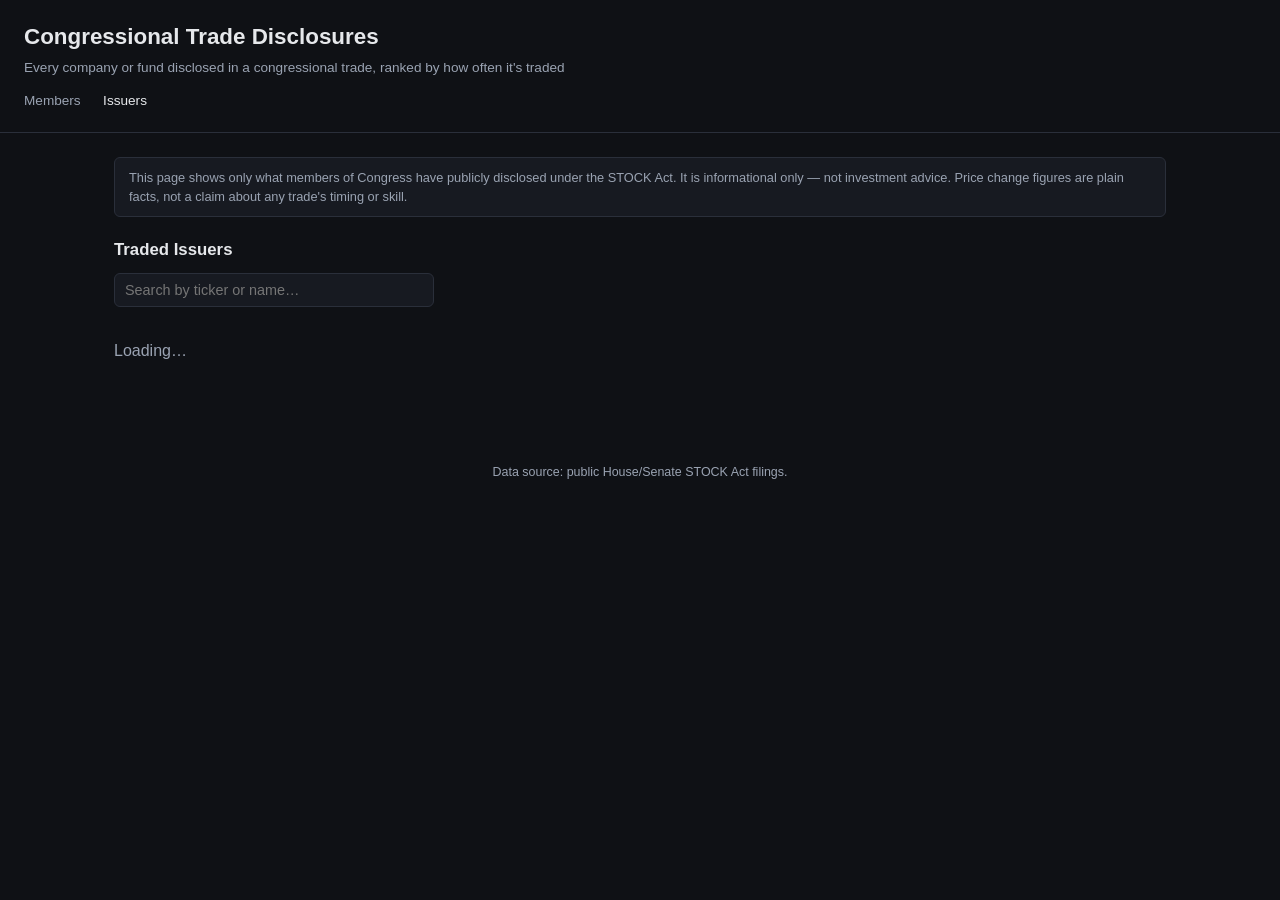
==== web/issuers.html @ e521ec8b "Add static congressional trade disclosures website Builds a 4-page static site (members directory, p" ====
<!DOCTYPE html>
<html lang="en">
<head>
<meta charset="UTF-8">
<meta name="viewport" content="width=device-width, initial-scale=1.0">
<title>Traded Issuers</title>
<link rel="stylesheet" href="style.css">
</head>
<body>
<header class="site-header">
  <h1><a href="index.html">Congressional Trade Disclosures</a></h1>
  <p class="subtitle">Every company or fund disclosed in a congressional trade, ranked by how often it's traded</p>
  <nav class="site-nav">
    <a href="index.html">Members</a>
    <a href="issuers.html" class="active">Issuers</a>
  </nav>
</header>
<main>
  <div class="disclaimer">
    This page shows only what members of Congress have publicly disclosed under the STOCK Act.
    It is informational only — not investment advice. Price change figures are plain facts,
    not a claim about any trade's timing or skill.
  </div>

  <section>
    <h2>Traded Issuers</h2>
    <input type="search" id="issuer-search" placeholder="Search by ticker or name…">
    <div id="loading" class="loading">Loading…</div>
    <table id="issuers-table" style="display:none">
      <thead>
        <tr>
          <th data-sort="ticker">Ticker</th>
          <th data-sort="name">Name</th>
          <th data-sort="last">Last Traded</th>
          <th data-sort="volume">Disclosed Volume</th>
          <th data-sort="trades">Trades</th>
          <th data-sort="politicians">Politicians</th>
          <th data-sort="price">Current Price</th>
          <th data-sort="change">30-Day Change</th>
        </tr>
      </thead>
      <tbody></tbody>
    </table>
  </section>
</main>
<footer>Data source: public House/Senate STOCK Act filings.</footer>
<script src="app.js"></script>
<script>
let allIssuers = [];

function formatVolume(v) {
  if (v >= 1_000_000) return "$" + (v / 1_000_000).toFixed(1) + "M";
  if (v >= 1_000) return "$" + (v / 1_000).toFixed(0) + "K";
  return "$" + Math.round(v).toLocaleString();
}

function formatChange(pct) {
  if (pct == null) return "—";
  const sign = pct >= 0 ? "+" : "";
  const cls = pct >= 0 ? "type-purchase" : "type-sale_full";
  return `<span class="${cls}">${sign}${(pct * 100).toFixed(1)}%</span>`;
}

function render(list) {
  const tbody = document.querySelector("#issuers-table tbody");
  tbody.innerHTML = list.map((i) => `
    <tr>
      <td data-sort-value="${escapeHtml(i.ticker)}">
        <a href="ticker.html?ticker=${encodeURIComponent(i.ticker)}">${escapeHtml(i.ticker)}</a>
      </td>
      <td>${escapeHtml(i.asset_name)}</td>
      <td data-sort-value="${i.last_traded}">${formatDate(i.last_traded)}</td>
      <td data-sort-value="${i.volume}">${formatVolume(i.volume)}</td>
      <td data-sort-value="${i.trade_count}">${i.trade_count.toLocaleString()}</td>
      <td data-sort-value="${i.distinct_politicians}">${i.distinct_politicians}</td>
      <td data-sort-value="${i.current_price ?? ""}">${formatPrice(i.current_price)}</td>
      <td data-sort-value="${i.price_change_30d ?? ""}">${formatChange(i.price_change_30d)}</td>
    </tr>
  `).join("");
}

async function main() {
  allIssuers = await fetchJSON("data/issuers.json");
  render(allIssuers);
  document.getElementById("loading").style.display = "none";
  document.getElementById("issuers-table").style.display = "table";
  makeSortable(document.getElementById("issuers-table"));
}

document.getElementById("issuer-search").addEventListener("input", (e) => {
  const q = e.target.value.trim().toLowerCase();
  const filtered = q
    ? allIssuers.filter((i) => i.ticker.toLowerCase().includes(q) || i.asset_name.toLowerCase().includes(q))
    : allIssuers;
  render(filtered);
});

main();
</script>
</body>
</html>
---- web/style.css ----
:root {
  --bg: #0f1115;
  --panel: #171a21;
  --border: #2a2f3a;
  --text: #e6e8eb;
  --muted: #9aa3b2;
  --accent: #6ea8fe;
  --buy: #4caf6a;
  --sell: #e06b6b;
}

* { box-sizing: border-box; }

body {
  margin: 0;
  font-family: -apple-system, BlinkMacSystemFont, "Segoe UI", Helvetica, Arial, sans-serif;
  background: var(--bg);
  color: var(--text);
  line-height: 1.5;
}

header.site-header {
  border-bottom: 1px solid var(--border);
  padding: 20px 24px;
}

header.site-header h1 {
  margin: 0 0 4px 0;
  font-size: 1.4rem;
}

header.site-header h1 a {
  color: var(--text);
  text-decoration: none;
}

.subtitle {
  color: var(--muted);
  font-size: 0.85rem;
  margin: 0;
}

nav.site-nav {
  margin-top: 10px;
}

nav.site-nav a {
  color: var(--muted);
  font-size: 0.85rem;
  margin-right: 18px;
  text-decoration: none;
}

nav.site-nav a:hover, nav.site-nav a.active {
  color: var(--text);
}

main {
  max-width: 1100px;
  margin: 0 auto;
  padding: 24px;
}

.disclaimer {
  background: var(--panel);
  border: 1px solid var(--border);
  border-radius: 6px;
  padding: 10px 14px;
  font-size: 0.8rem;
  color: var(--muted);
  margin-bottom: 20px;
}

section { margin-bottom: 32px; }

section h2 {
  font-size: 1.05rem;
  margin-bottom: 10px;
  color: var(--text);
}

input[type="search"] {
  width: 100%;
  max-width: 320px;
  padding: 8px 10px;
  background: var(--panel);
  border: 1px solid var(--border);
  border-radius: 6px;
  color: var(--text);
  font-size: 0.9rem;
  margin-bottom: 12px;
}

.filter-row {
  display: flex;
  gap: 10px;
  flex-wrap: wrap;
  align-items: flex-start;
}

.filter-row input[type="search"] { margin-bottom: 0; }

select {
  padding: 8px 10px;
  background: var(--panel);
  border: 1px solid var(--border);
  border-radius: 6px;
  color: var(--text);
  font-size: 0.9rem;
  margin-bottom: 12px;
}

table {
  width: 100%;
  border-collapse: collapse;
  font-size: 0.88rem;
}

th, td {
  text-align: left;
  padding: 8px 10px;
  border-bottom: 1px solid var(--border);
  white-space: nowrap;
}

td.details {
  max-width: 320px;
  overflow: hidden;
  text-overflow: ellipsis;
}

th {
  color: var(--muted);
  font-weight: 600;
  cursor: pointer;
  user-select: none;
}

th:hover { color: var(--text); }

tbody tr:hover { background: var(--panel); }

a { color: var(--accent); text-decoration: none; }
a:hover { text-decoration: underline; }

.type-purchase { color: var(--buy); }
.type-sale_full, .type-sale_partial { color: var(--sell); }
.type-exchange { color: var(--muted); }

.muted { color: var(--muted); }

.badge {
  display: inline-block;
  padding: 1px 7px;
  border-radius: 10px;
  font-size: 0.72rem;
  background: var(--panel);
  border: 1px solid var(--border);
  color: var(--muted);
}

.stat-row {
  display: flex;
  gap: 24px;
  margin-bottom: 20px;
  flex-wrap: wrap;
}

.stat {
  background: var(--panel);
  border: 1px solid var(--border);
  border-radius: 8px;
  padding: 12px 18px;
  min-width: 140px;
}

.stat .label {
  color: var(--muted);
  font-size: 0.75rem;
  text-transform: uppercase;
  letter-spacing: 0.03em;
}

.stat .value {
  font-size: 1.3rem;
  margin-top: 2px;
}

.loading, .empty {
  color: var(--muted);
  padding: 20px 0;
}

.feed-panel {
  max-height: 520px;
  overflow-y: auto;
  border: 1px solid var(--border);
  border-radius: 8px;
}

.feed-panel table { font-size: 0.86rem; }

.feed-panel thead th {
  position: sticky;
  top: 0;
  background: var(--panel);
  z-index: 1;
}

.feed-panel tbody tr:last-child td { border-bottom: none; }

.chart-wrap {
  background: var(--panel);
  border: 1px solid var(--border);
  border-radius: 8px;
  padding: 16px;
  position: relative;
  height: 400px;
}

.dot {
  display: inline-block;
  width: 9px;
  height: 9px;
  border-radius: 50%;
  margin-right: 3px;
}

.dot.buy { background: var(--buy); }
.dot.sell { background: var(--sell); }

.range-buttons {
  display: flex;
  gap: 6px;
  margin-bottom: 10px;
}

.range-buttons button {
  background: var(--panel);
  border: 1px solid var(--border);
  color: var(--muted);
  border-radius: 6px;
  padding: 5px 12px;
  font-size: 0.82rem;
  cursor: pointer;
}

.range-buttons button:hover { color: var(--text); }

.range-buttons button.active {
  background: var(--accent);
  border-color: var(--accent);
  color: #0f1115;
  font-weight: 600;
}

footer {
  text-align: center;
  color: var(--muted);
  font-size: 0.78rem;
  padding: 24px;
}
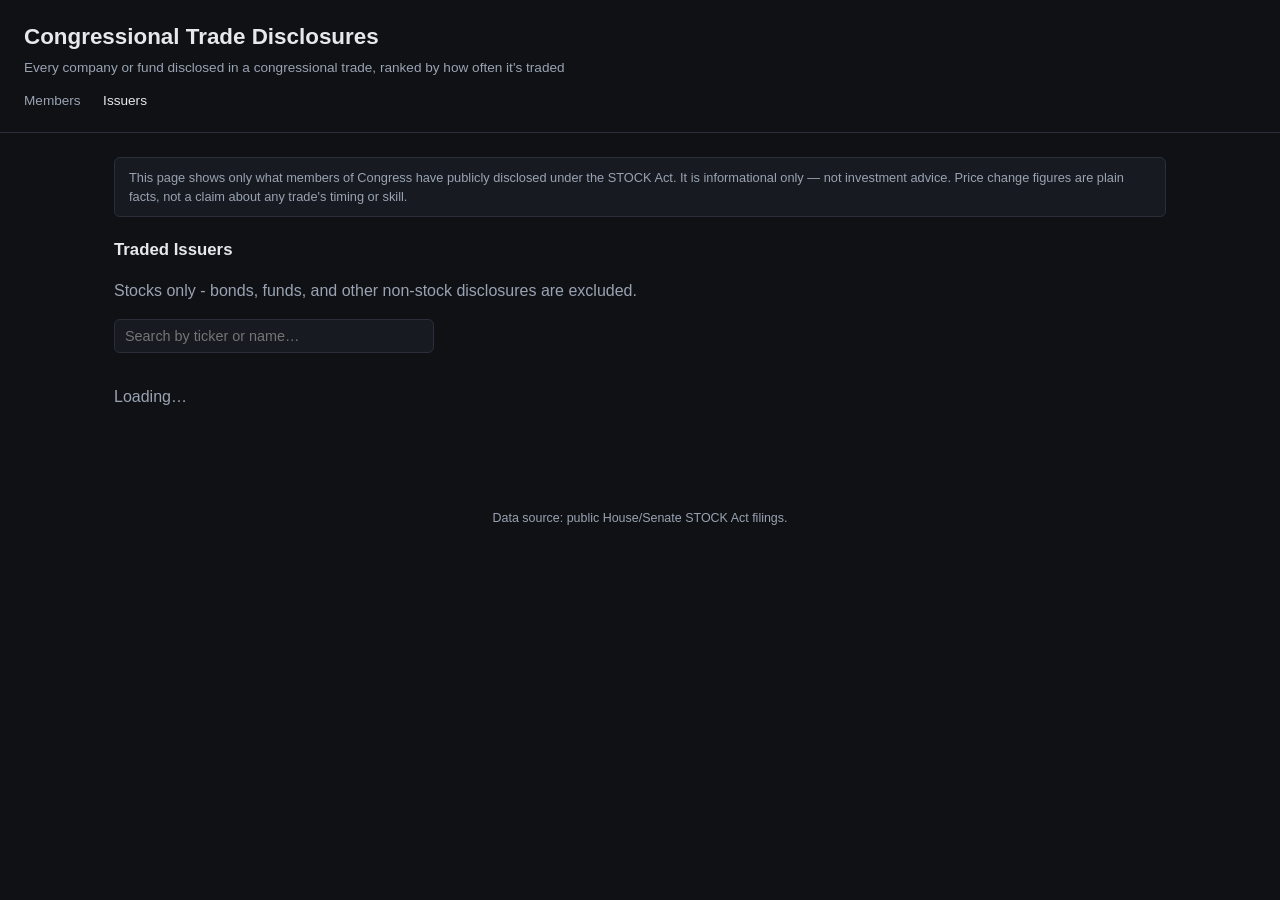
==== commit 5f96a485: "Add trade detail pages, activity/positions views, and clean up tables Member pages get an activity-o" ====
--- a/web/issuers.html
+++ b/web/issuers.html
@@ -24,23 +24,31 @@
 
   <section>
     <h2>Traded Issuers</h2>
+    <p class="muted">Stocks only - bonds, funds, and other non-stock disclosures are excluded.</p>
     <input type="search" id="issuer-search" placeholder="Search by ticker or name…">
     <div id="loading" class="loading">Loading…</div>
-    <table id="issuers-table" style="display:none">
-      <thead>
-        <tr>
-          <th data-sort="ticker">Ticker</th>
-          <th data-sort="name">Name</th>
-          <th data-sort="last">Last Traded</th>
-          <th data-sort="volume">Disclosed Volume</th>
-          <th data-sort="trades">Trades</th>
-          <th data-sort="politicians">Politicians</th>
-          <th data-sort="price">Current Price</th>
-          <th data-sort="change">30-Day Change</th>
-        </tr>
-      </thead>
-      <tbody></tbody>
-    </table>
+    <div class="feed-panel" id="issuers-panel" style="display:none">
+      <table id="issuers-table">
+        <colgroup>
+          <col style="width:8%"><col style="width:28%"><col style="width:11%">
+          <col style="width:13%"><col style="width:8%"><col style="width:9%">
+          <col style="width:10%"><col style="width:13%">
+        </colgroup>
+        <thead>
+          <tr>
+            <th data-sort="ticker">Ticker</th>
+            <th data-sort="name">Name</th>
+            <th data-sort="last">Last Traded</th>
+            <th data-sort="volume">Disclosed Volume</th>
+            <th data-sort="trades">Trades</th>
+            <th data-sort="politicians">Politicians</th>
+            <th data-sort="price">Current Price</th>
+            <th data-sort="change">30-Day Change</th>
+          </tr>
+        </thead>
+        <tbody></tbody>
+      </table>
+    </div>
   </section>
 </main>
 <footer>Data source: public House/Senate STOCK Act filings.</footer>
@@ -68,7 +76,7 @@
       <td data-sort-value="${escapeHtml(i.ticker)}">
         <a href="ticker.html?ticker=${encodeURIComponent(i.ticker)}">${escapeHtml(i.ticker)}</a>
       </td>
-      <td>${escapeHtml(i.asset_name)}</td>
+      <td title="${escapeHtml(i.asset_name)}">${escapeHtml(i.asset_name)}</td>
       <td data-sort-value="${i.last_traded}">${formatDate(i.last_traded)}</td>
       <td data-sort-value="${i.volume}">${formatVolume(i.volume)}</td>
       <td data-sort-value="${i.trade_count}">${i.trade_count.toLocaleString()}</td>
@@ -83,7 +91,7 @@
   allIssuers = await fetchJSON("data/issuers.json");
   render(allIssuers);
   document.getElementById("loading").style.display = "none";
-  document.getElementById("issuers-table").style.display = "table";
+  document.getElementById("issuers-panel").style.display = "block";
   makeSortable(document.getElementById("issuers-table"));
 }
 
--- a/web/style.css
+++ b/web/style.css
@@ -198,7 +198,10 @@
   border-radius: 8px;
 }
 
-.feed-panel table { font-size: 0.86rem; }
+.feed-panel table {
+  font-size: 0.86rem;
+  table-layout: fixed;
+}
 
 .feed-panel thead th {
   position: sticky;
@@ -208,6 +211,13 @@
 }
 
 .feed-panel tbody tr:last-child td { border-bottom: none; }
+
+.feed-panel td, .feed-panel th {
+  overflow: hidden;
+  text-overflow: ellipsis;
+}
+
+.row-link { cursor: pointer; }
 
 .chart-wrap {
   background: var(--panel);
@@ -228,6 +238,8 @@
 
 .dot.buy { background: var(--buy); }
 .dot.sell { background: var(--sell); }
+.dot.exchange { background: var(--muted); }
+.dot.disclosure { background: #f0b429; }
 
 .range-buttons {
   display: flex;
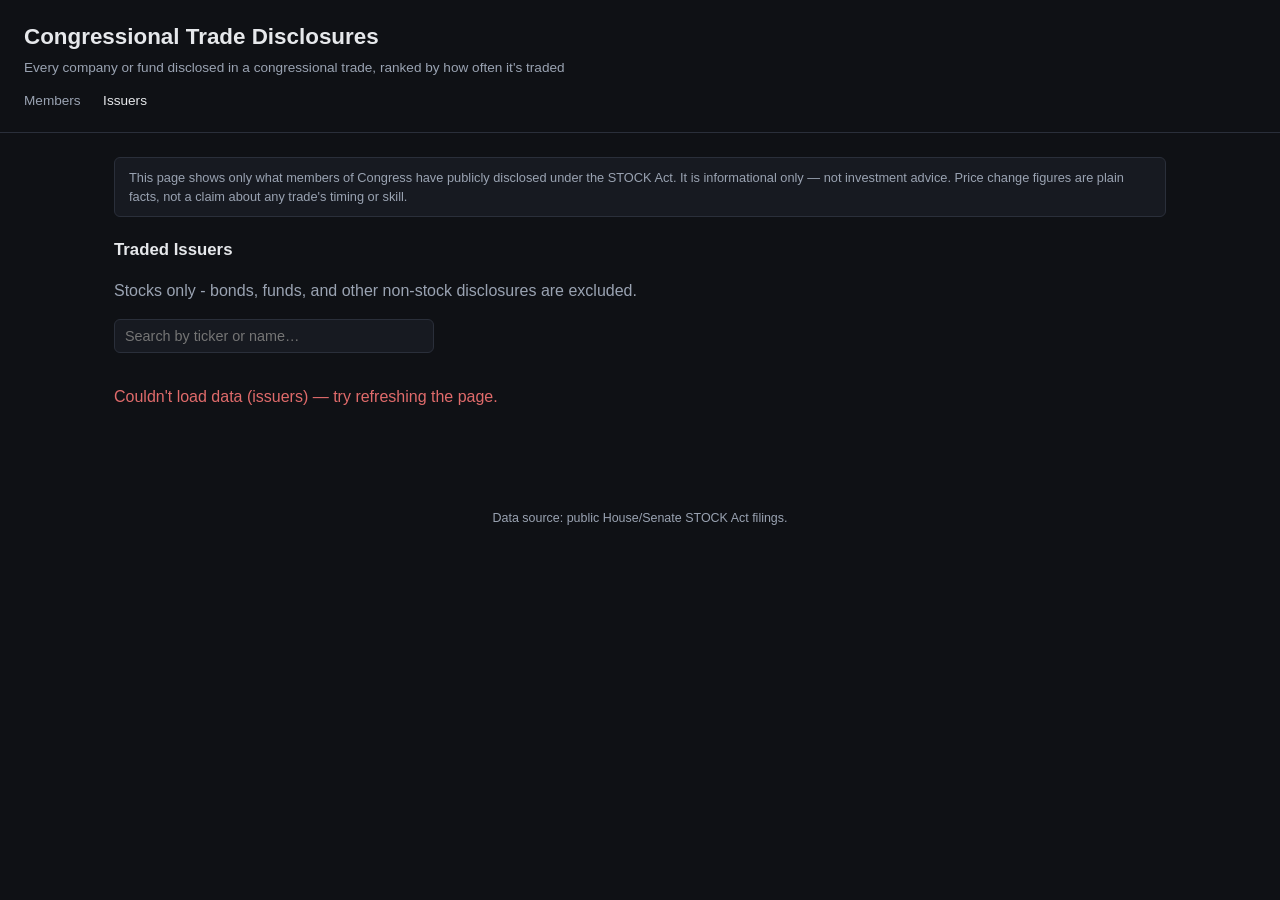
==== commit 6ba643d5: "Add mobile-friendly table scrolling and visible errors on failed data loads Tables now scroll horizo" ====
--- a/web/issuers.html
+++ b/web/issuers.html
@@ -88,7 +88,12 @@
 }
 
 async function main() {
-  allIssuers = await fetchJSON("data/issuers.json");
+  try {
+    allIssuers = await fetchJSON("data/issuers.json");
+  } catch (e) {
+    showLoadError(document.getElementById("loading"), "issuers");
+    return;
+  }
   render(allIssuers);
   document.getElementById("loading").style.display = "none";
   document.getElementById("issuers-panel").style.display = "block";
--- a/web/style.css
+++ b/web/style.css
@@ -191,11 +191,22 @@
   padding: 20px 0;
 }
 
+.loading.error {
+  color: var(--sell);
+}
+
 .feed-panel {
   max-height: 520px;
   overflow-y: auto;
+  overflow-x: auto;
   border: 1px solid var(--border);
   border-radius: 8px;
+}
+
+/* A plain (non-.feed-panel) table, e.g. index.html's legislators table, needs its own
+   scroll container - a <table> can't scroll itself, only a block element wrapping it can. */
+.table-scroll {
+  overflow-x: auto;
 }
 
 .feed-panel table {
@@ -272,3 +283,22 @@
   font-size: 0.78rem;
   padding: 24px;
 }
+
+/* Narrow-viewport layout - tables still scroll horizontally within their own container
+   (.feed-panel / .table-scroll above) rather than ever widening the page itself, so nothing
+   here needs to reflow table columns, just tighten the surrounding chrome. */
+@media (max-width: 640px) {
+  header.site-header { padding: 14px 16px; }
+  main { padding: 16px; }
+
+  .stat-row { gap: 10px; }
+  .stat { min-width: 0; flex: 1 1 calc(50% - 10px); padding: 10px 12px; }
+
+  .chart-wrap { height: 280px; padding: 10px; }
+
+  .filter-row { flex-direction: column; align-items: stretch; }
+  .filter-row input[type="search"], .filter-row select { max-width: none; }
+
+  table { font-size: 0.82rem; }
+  th, td { padding: 7px 8px; }
+}
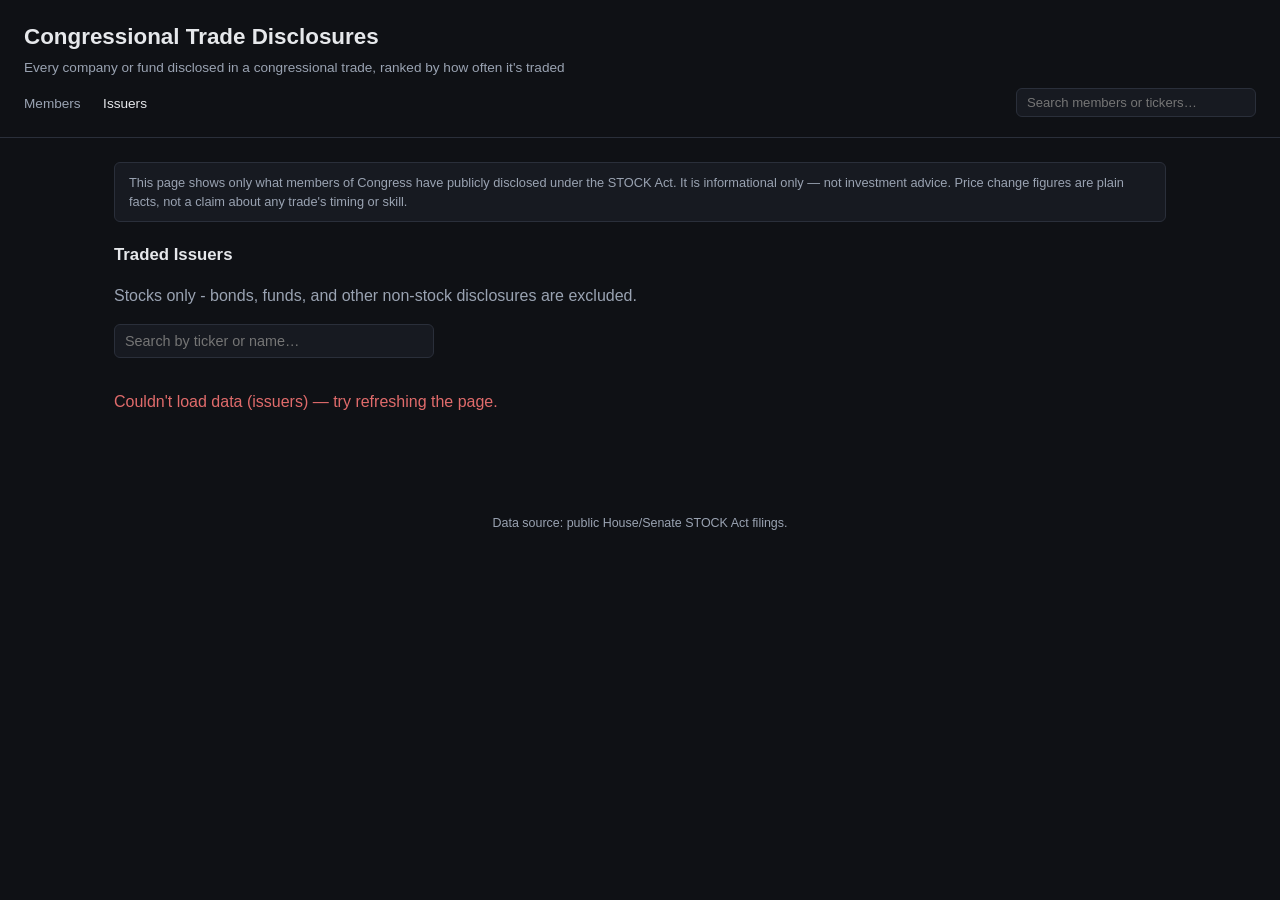
==== commit de434f2c: "Add site-wide header search for members and tickers Every page now has a search box in the header th" ====
--- a/web/issuers.html
+++ b/web/issuers.html
@@ -11,8 +11,14 @@
   <h1><a href="index.html">Congressional Trade Disclosures</a></h1>
   <p class="subtitle">Every company or fund disclosed in a congressional trade, ranked by how often it's traded</p>
   <nav class="site-nav">
-    <a href="index.html">Members</a>
-    <a href="issuers.html" class="active">Issuers</a>
+    <div class="nav-links">
+      <a href="index.html">Members</a>
+      <a href="issuers.html" class="active">Issuers</a>
+    </div>
+    <div class="site-search">
+      <input type="search" id="site-search-input" placeholder="Search members or tickers…" autocomplete="off">
+      <div id="site-search-results" class="site-search-results"></div>
+    </div>
   </nav>
 </header>
 <main>
--- a/web/style.css
+++ b/web/style.css
@@ -42,6 +42,11 @@
 
 nav.site-nav {
   margin-top: 10px;
+  display: flex;
+  align-items: center;
+  justify-content: space-between;
+  flex-wrap: wrap;
+  gap: 10px;
 }
 
 nav.site-nav a {
@@ -53,6 +58,66 @@
 
 nav.site-nav a:hover, nav.site-nav a.active {
   color: var(--text);
+}
+
+.site-search {
+  position: relative;
+  width: 240px;
+  max-width: 100%;
+}
+
+.site-search input[type="search"] {
+  width: 100%;
+  margin-bottom: 0;
+  padding: 6px 10px;
+  font-size: 0.82rem;
+}
+
+.site-search-results {
+  display: none;
+  position: absolute;
+  top: calc(100% + 4px);
+  right: 0;
+  width: 300px;
+  max-width: 85vw;
+  max-height: 320px;
+  overflow-y: auto;
+  background: var(--panel);
+  border: 1px solid var(--border);
+  border-radius: 8px;
+  z-index: 20;
+  box-shadow: 0 8px 24px rgba(0, 0, 0, 0.4);
+}
+
+.site-search-results.open { display: block; }
+
+.site-search-results a {
+  display: flex;
+  justify-content: space-between;
+  align-items: baseline;
+  gap: 10px;
+  padding: 8px 12px;
+  color: var(--text);
+  font-size: 0.85rem;
+  text-decoration: none;
+  border-bottom: 1px solid var(--border);
+}
+
+.site-search-results a:last-child { border-bottom: none; }
+.site-search-results a:hover { background: var(--bg); }
+
+.site-search-results .result-type {
+  color: var(--muted);
+  font-size: 0.7rem;
+  text-transform: uppercase;
+  letter-spacing: 0.03em;
+  white-space: nowrap;
+}
+
+.site-search-results .no-results {
+  padding: 10px 12px;
+  color: var(--muted);
+  font-size: 0.85rem;
 }
 
 main {
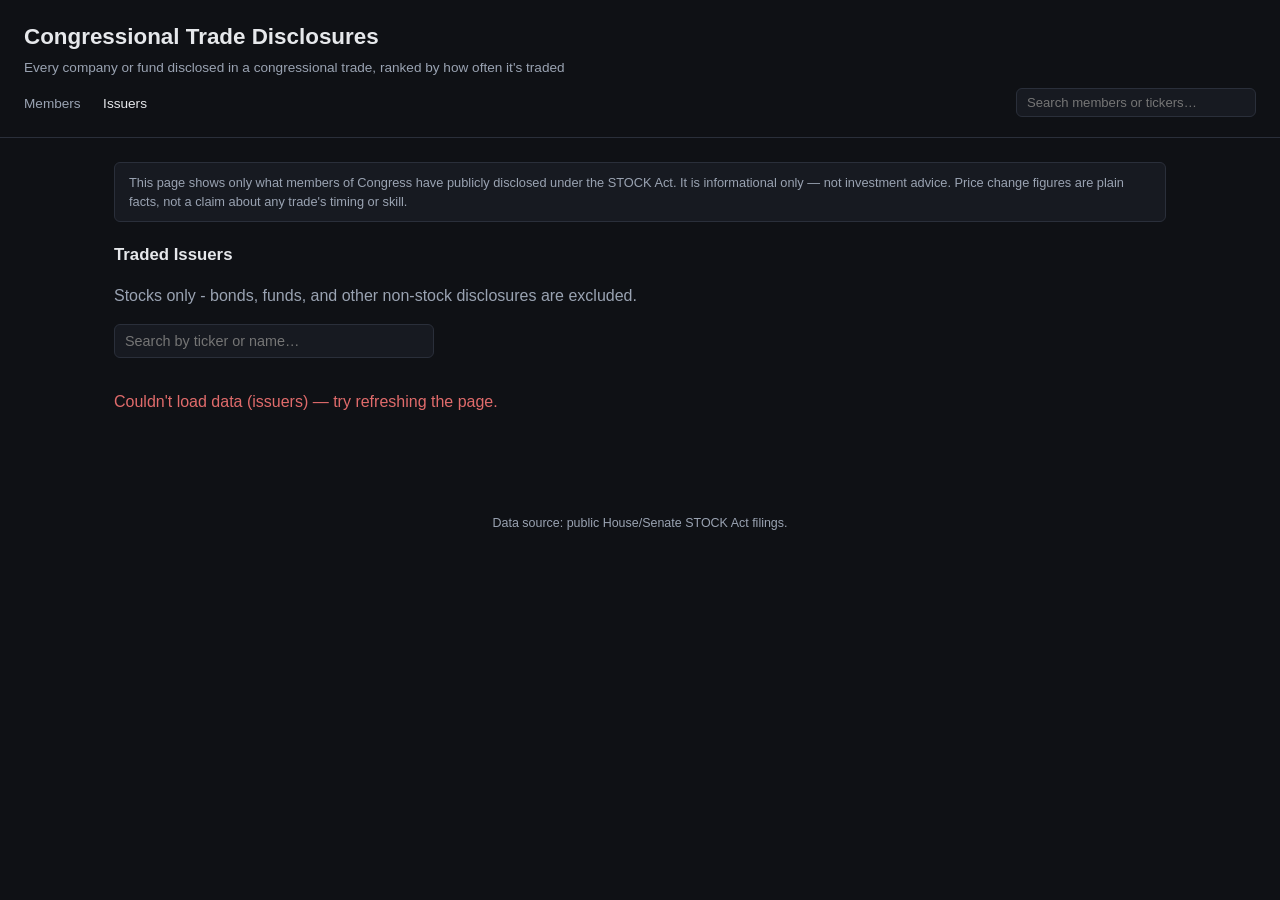
==== commit f7eb5aef: "Add favicon, meta description, and Open Graph/Twitter card tags Static pages get fixed metadata; the" ====
--- a/web/issuers.html
+++ b/web/issuers.html
@@ -4,6 +4,16 @@
 <meta charset="UTF-8">
 <meta name="viewport" content="width=device-width, initial-scale=1.0">
 <title>Traded Issuers</title>
+<meta name="description" content="Every company or fund disclosed in a congressional trade under the STOCK Act, ranked by how often it's traded.">
+<meta property="og:type" content="website">
+<meta property="og:site_name" content="Congressional Trade Disclosures">
+<meta property="og:title" content="Traded Issuers — Congressional Trade Disclosures">
+<meta property="og:description" content="Every company or fund disclosed in a congressional trade under the STOCK Act, ranked by how often it's traded.">
+<meta property="og:url" content="https://josephzhou19.github.io/politician-trading-accuracy/issuers.html">
+<meta name="twitter:card" content="summary">
+<meta name="twitter:title" content="Traded Issuers — Congressional Trade Disclosures">
+<meta name="twitter:description" content="Every company or fund disclosed in a congressional trade under the STOCK Act, ranked by how often it's traded.">
+<link rel="icon" href="favicon.svg" type="image/svg+xml">
 <link rel="stylesheet" href="style.css">
 </head>
 <body>
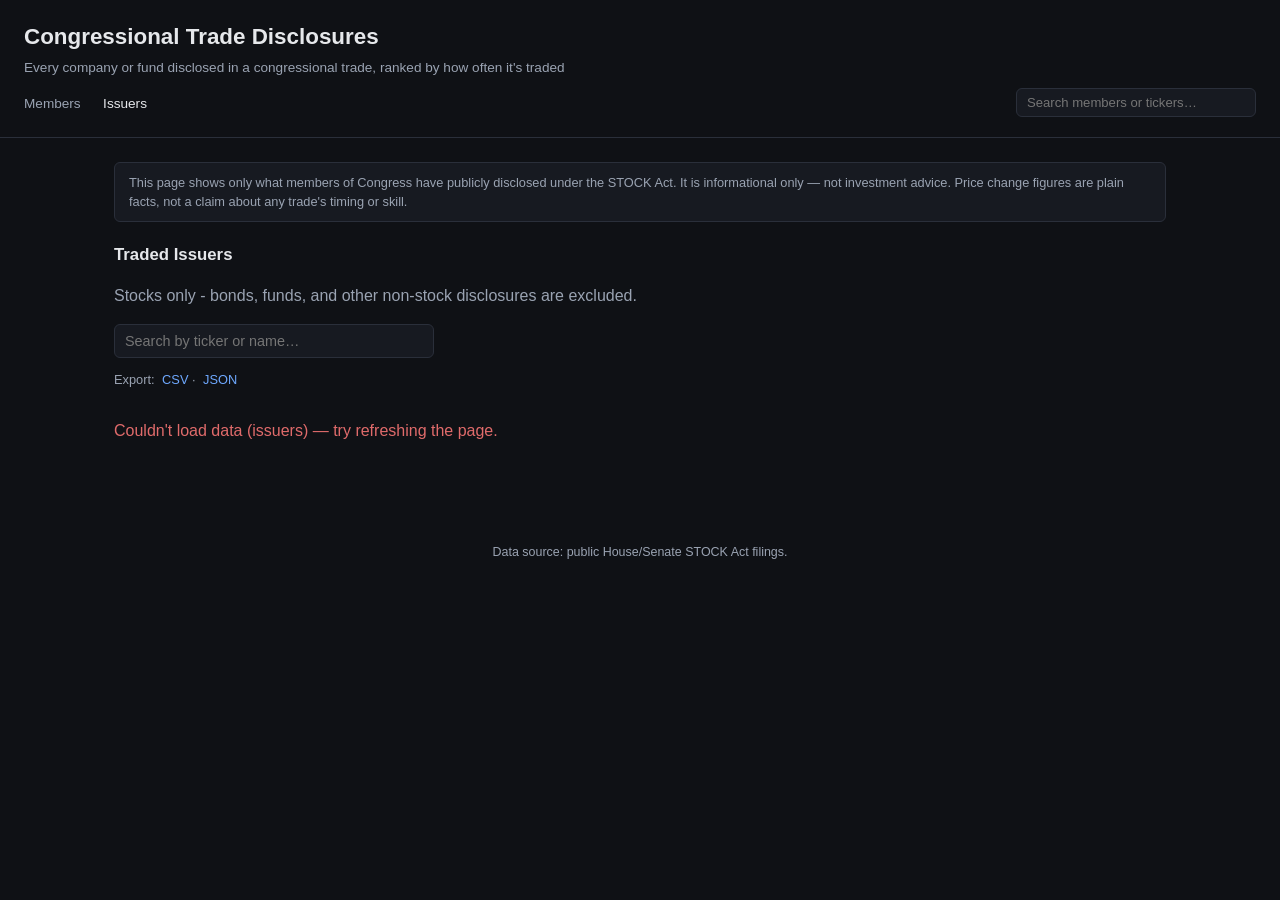
==== commit 9ade5a37: "Add CSV/JSON export and owner/asset-type trade filtering Data export: every trades/positions/issuers" ====
--- a/web/issuers.html
+++ b/web/issuers.html
@@ -42,6 +42,7 @@
     <h2>Traded Issuers</h2>
     <p class="muted">Stocks only - bonds, funds, and other non-stock disclosures are excluded.</p>
     <input type="search" id="issuer-search" placeholder="Search by ticker or name…">
+    <div class="export-links" id="issuers-export">Export: <a href="#" data-export="csv">CSV</a> · <a href="#" data-export="json">JSON</a></div>
     <div id="loading" class="loading">Loading…</div>
     <div class="feed-panel" id="issuers-panel" style="display:none">
       <table id="issuers-table">
@@ -103,6 +104,26 @@
   `).join("");
 }
 
+const ISSUER_EXPORT_COLUMNS = [
+  { key: "ticker", header: "Ticker" },
+  { key: "asset_name", header: "Name" },
+  { key: "last_traded", header: "Last Traded" },
+  { key: "volume", header: "Disclosed Volume" },
+  { key: "trade_count", header: "Trades" },
+  { key: "distinct_politicians", header: "Politicians" },
+  { key: "current_price", header: "Current Price" },
+  { key: "price_change_30d", header: "30-Day Change (%)", get: (i) => i.price_change_30d != null ? (i.price_change_30d * 100).toFixed(1) : "" },
+];
+
+// Shared by the table render and the export links, so a download always matches whatever
+// the search box is currently narrowing the table down to.
+function getFilteredIssuers() {
+  const q = document.getElementById("issuer-search").value.trim().toLowerCase();
+  return q
+    ? allIssuers.filter((i) => i.ticker.toLowerCase().includes(q) || i.asset_name.toLowerCase().includes(q))
+    : allIssuers;
+}
+
 async function main() {
   try {
     allIssuers = await fetchJSON("data/issuers.json");
@@ -114,14 +135,11 @@
   document.getElementById("loading").style.display = "none";
   document.getElementById("issuers-panel").style.display = "block";
   makeSortable(document.getElementById("issuers-table"));
+  initExportLinks(document.getElementById("issuers-export"), getFilteredIssuers, ISSUER_EXPORT_COLUMNS, "issuers");
 }
 
-document.getElementById("issuer-search").addEventListener("input", (e) => {
-  const q = e.target.value.trim().toLowerCase();
-  const filtered = q
-    ? allIssuers.filter((i) => i.ticker.toLowerCase().includes(q) || i.asset_name.toLowerCase().includes(q))
-    : allIssuers;
-  render(filtered);
+document.getElementById("issuer-search").addEventListener("input", () => {
+  render(getFilteredIssuers());
 });
 
 main();
--- a/web/style.css
+++ b/web/style.css
@@ -251,6 +251,14 @@
   margin-top: 2px;
 }
 
+.export-links {
+  font-size: 0.8rem;
+  color: var(--muted);
+  margin-bottom: 10px;
+}
+
+.export-links a { margin-left: 4px; }
+
 .loading, .empty {
   color: var(--muted);
   padding: 20px 0;
@@ -277,6 +285,13 @@
 .feed-panel table {
   font-size: 0.86rem;
   table-layout: fixed;
+  /* table-layout:fixed makes the table exactly as wide as its container (.feed-panel) at any
+     viewport size, so on a narrow screen every percentage-width <col> shrinks proportionally
+     right along with it - the table never actually exceeds .feed-panel's width, so its
+     overflow-x:auto never has anything to scroll, and columns just get crushed down to
+     ellipsis. A min-width keeps the columns at a readable floor so .feed-panel scrolls
+     horizontally instead. */
+  min-width: 700px;
 }
 
 .feed-panel thead th {
@@ -366,4 +381,16 @@
 
   table { font-size: 0.82rem; }
   th, td { padding: 7px 8px; }
-}
+
+  /* .site-search-results is normally right:0 within .site-search and wider than it (300px vs
+     a 240px box) - fine on desktop where .site-search sits well clear of the header's left
+     edge, but on mobile nav.site-nav wraps and .site-search lands flush against the left
+     padding, so right-anchoring pushes the dropdown's extra width off the left edge of the
+     viewport entirely. Matching its bounds to the input itself keeps it on-screen. */
+  .site-search-results {
+    left: 0;
+    right: 0;
+    width: auto;
+    max-width: none;
+  }
+}
